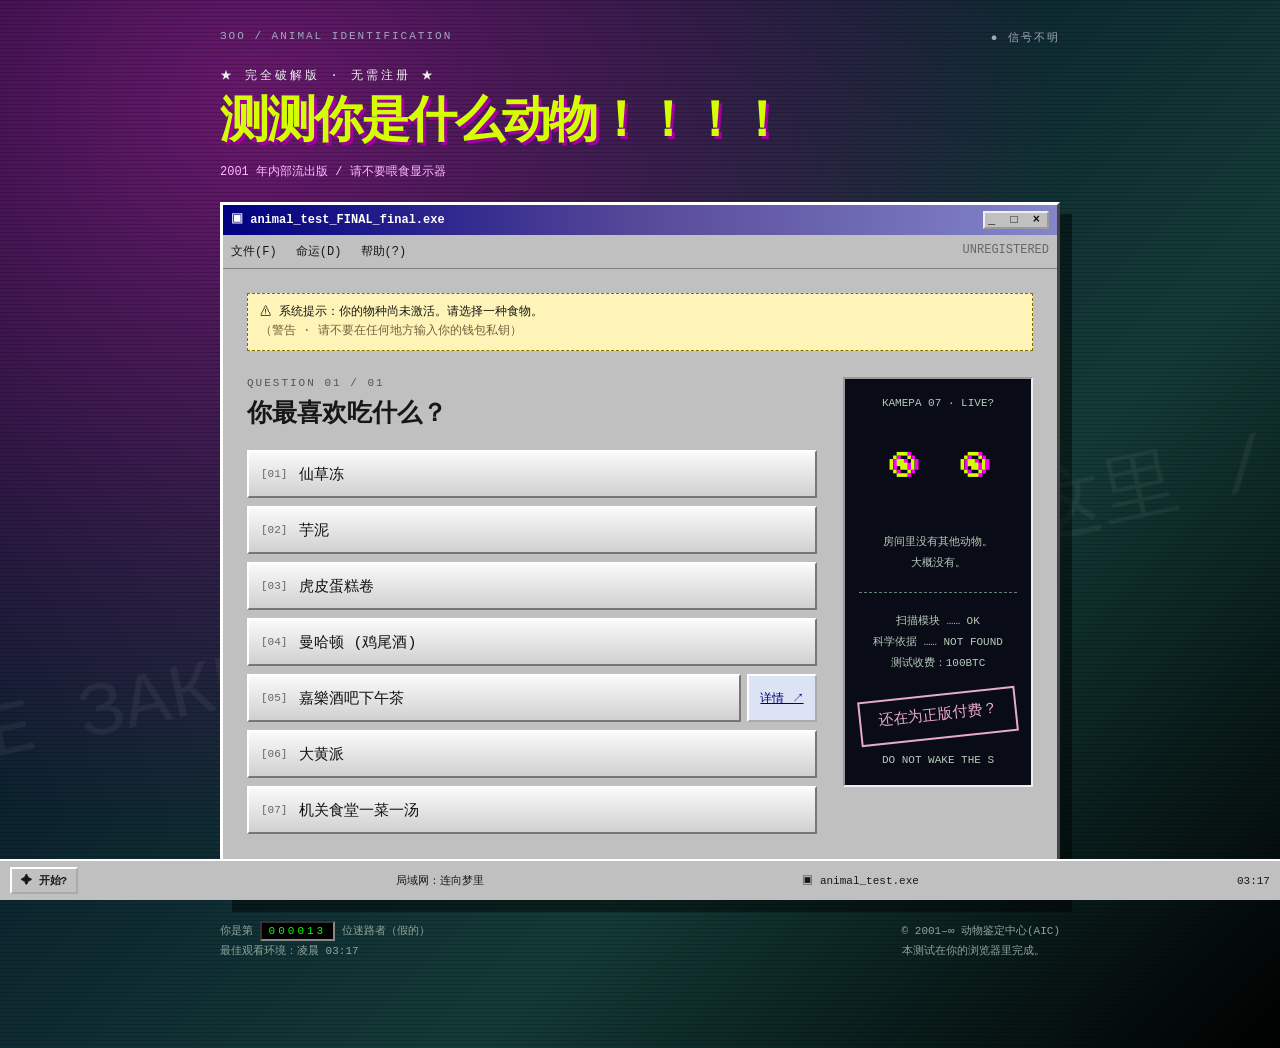
==== index.html @ d6a7e2ce "Update index.html" ====
<!doctype html>
<html lang="zh-CN">
<head>
<meta charset="UTF-8">
<meta name="viewport" content="width=device-width, initial-scale=1">
<meta name="description" content="测测你是什么动物！！！！一个有点诡异、非常不科学的食物小测试。">
<title>测测你是什么动物！！！！</title>
<link rel="icon" type="image/svg+xml" href="data:image/svg+xml,%3Csvg xmlns='http://www.w3.org/2000/svg' viewBox='0 0 32 32'%3E%3Crect width='32' height='32' fill='%23000080'/%3E%3Ctext x='7' y='25' font-size='27' fill='%23ccff00'%3E?%3C/text%3E%3C/svg%3E">
<style>
:root{color-scheme:light;--acid:#d4ff00;--navy:#000080}
*{box-sizing:border-box}
body{margin:0;min-height:100vh;color:#171717;font-family:"Courier New","SimSun","宋体",monospace;background:repeating-linear-gradient(0deg,transparent 0 3px,#0003 3px 4px),radial-gradient(ellipse at 20% 10%,#6b176f,transparent 55%),linear-gradient(135deg,#020726,#123c38 65%,#000);padding:30px 18px 64px}
body::before{content:"НЕ ЗАКРЫВАЙ ОКНО / 你来过这里 / НЕ ЗАКРЫВАЙ ОКНО";position:fixed;left:-80px;top:52%;color:#ffffff0d;font-size:clamp(28px,6vw,90px);white-space:nowrap;transform:rotate(-12deg);pointer-events:none}
.desktop{position:relative;max-width:840px;margin:auto}
.topline{display:flex;justify-content:space-between;gap:12px;color:#a3a8bd;font-size:11px;letter-spacing:2px;margin-bottom:22px}
.blink{animation:blink 1.6s steps(1,end) infinite}
@keyframes blink{50%{opacity:.25}}
.masthead{color:var(--acid);text-shadow:3px 3px #a000a0;margin-bottom:22px}
.eyebrow{font-size:12px;letter-spacing:3px;color:#ededed;text-shadow:none}
h1{font-size:clamp(27px,5.5vw,49px);line-height:1.2;margin:10px 0;letter-spacing:-2px}
.masthead p{font-size:12px;color:#ffb7ff;text-shadow:none;margin:0}
.window{background:#c0c0c0;border:3px solid;border-color:#fff #444 #444 #fff;box-shadow:12px 12px #0007}
.titlebar{background:linear-gradient(90deg,var(--navy),#574999,#8386cb);color:#fff;padding:6px 8px;display:flex;align-items:center;justify-content:space-between;gap:10px;font-size:12px;font-weight:bold}
.window-icons{letter-spacing:4px;color:#111;background:#c0c0c0;padding:0 3px;border:2px outset #eee;white-space:nowrap}
.menu{font-size:12px;padding:8px;border-bottom:1px solid #808080;word-spacing:12px}
.content{padding:24px;display:grid;grid-template-columns:1fr 190px;gap:26px}
.warning{grid-column:1/-1;background:#fff4b8;border:1px dashed #806d00;padding:9px 12px;font-size:12px;line-height:1.6}
.question-number{color:#555;font-size:11px;letter-spacing:2px}
h2{margin:8px 0 18px;font-size:25px;line-height:1.4}
.options{display:grid;gap:8px}
.option-row{display:flex;gap:6px;align-items:stretch}
button{font:inherit;cursor:pointer;color:#111}
.answer{display:flex;align-items:center;gap:12px;text-align:left;padding:12px;width:100%;background:linear-gradient(#fafafa,#d0d0d0);border:2px solid;border-color:#fff #777 #777 #fff;font-size:15px;min-height:48px}
.answer:hover{background:var(--acid)}
.answer:active,.reset:active{border-color:#777 #fff #fff #777}
button:focus-visible,a:focus-visible{outline:3px solid #b000b8;outline-offset:3px}
.num{color:#666;font-size:11px}
.outlink{display:flex;align-items:center;justify-content:center;min-width:70px;background:#dce3f5;border:2px outset white;color:var(--navy);font-size:12px;white-space:nowrap;padding:0 8px}
.sidebar{background:#090b16;border:2px inset #eee;color:#b6ccbb;padding:14px;font-size:11px;line-height:1.9;text-align:center;align-self:start}
.eye{height:86px;margin:12px 0 20px;display:flex;justify-content:center;align-items:center;font-size:57px;letter-spacing:4px;color:var(--acid);text-shadow:4px 0 #f0f}
.sidebar hr{border:0;border-top:1px dashed #658275;margin:18px 0}
.stamp{border:2px solid #e9a9cf;color:#e9a9cf;padding:6px;transform:rotate(-6deg);margin:20px 0 12px;font-size:15px}
.status{display:flex;flex-wrap:wrap;gap:4px;padding:6px;font-size:11px}
.status span{border:1px inset #ddd;padding:5px;flex:1;white-space:nowrap}
.footer{display:flex;justify-content:space-between;flex-wrap:wrap;gap:12px;color:#90a49c;font-size:11px;margin:22px 0;line-height:1.8}
.counter{background:#000;color:#0f0;border:2px inset #888;padding:2px 7px;letter-spacing:3px}
.taskbar{position:fixed;bottom:0;left:0;right:0;background:#c0c0c0;border-top:2px solid white;display:flex;justify-content:space-between;gap:10px;padding:6px 10px;font-size:11px;z-index:2}
.taskbar strong{border:2px outset #fff;padding:4px 9px}.taskbar span{align-self:center}
[hidden]{display:none!important}
.result{grid-column:1/-1;text-align:center;padding:10px 0 18px}
.result h2{font-size:clamp(23px,4vw,34px)}
.portrait{background:repeating-linear-gradient(0deg,#0000 0 3px,#ffffff0a 3px 4px),radial-gradient(ellipse,#5e386b,#101129 70%);border:4px ridge #aaa;max-width:330px;margin:18px auto;padding:24px;font-size:84px;line-height:1.4;position:relative}
.portrait::after{content:"SPECIMEN FOUND / 样本已找到";display:block;font-size:10px;color:var(--acid);letter-spacing:2px}
.animal{font-size:clamp(30px,6vw,48px);font-weight:bold;color:var(--navy);text-shadow:2px 2px #fff;margin:14px 0;overflow-wrap:anywhere}
.result p{font-size:12px;line-height:1.8}
.reset{background:linear-gradient(#fff,#aaa);border:3px outset #eee;padding:12px 25px;margin-top:12px;font-size:14px}
@media(max-width:600px){body{padding:20px 12px 65px}.content{padding:16px;grid-template-columns:1fr;gap:18px}.sidebar{display:none}.topline{font-size:9px;letter-spacing:1px}.window{box-shadow:6px 6px #0007}.menu{word-spacing:3px}.answer{font-size:14px;padding:11px 8px;gap:8px}.outlink{min-width:56px;padding:0 4px}.taskbar .connection{display:none}}
@media(prefers-reduced-motion:reduce){.blink{animation:none}}
</style>
</head>
<body>
<main class="desktop">
<div class="topline"><span>ЗОО / ANIMAL IDENTIFICATION</span><span class="blink">● 信号不明</span></div>
<header class="masthead"><div class="eyebrow">★ 完全破解版 · 无需注册 ★</div><h1>测测你是什么动物！！！！</h1><p>2001 年内部流出版 / 请不要喂食显示器</p></header>
<section class="window" aria-label="动物测试程序">
<div class="titlebar"><span>▣ animal_test_FINAL_final.exe</span><span class="window-icons" aria-hidden="true">_ □ ×</span></div>
<div class="menu" aria-hidden="true">文件(F) 命运(D) 帮助(?) <span style="float:right;color:#666">UNREGISTERED</span></div>
<div class="content">
<div class="warning">⚠ 系统提示：你的物种尚未激活。请选择一种食物。<br><span style="color:#716340">（警告 · 请不要在任何地方输入你的钱包私钥）</span></div>
<section id="quiz" aria-labelledby="question"><div class="question-number">QUESTION 01 / 01</div><h2 id="question">你最喜欢吃什么？</h2>
<div class="options">
<button class="answer" type="button" data-answer="0"><span class="num" aria-hidden="true">[01]</span>仙草冻</button>
<button class="answer" type="button" data-answer="1"><span class="num" aria-hidden="true">[02]</span>芋泥</button>
<button class="answer" type="button" data-answer="2"><span class="num" aria-hidden="true">[03]</span>虎皮蛋糕卷</button>
<button class="answer" type="button" data-answer="3"><span class="num" aria-hidden="true">[04]</span>曼哈顿 (鸡尾酒)</button>
<div class="option-row"><button class="answer" type="button" data-answer="4"><span class="num" aria-hidden="true">[05]</span>嘉樂酒吧下午茶</button><a class="outlink" href="https://www.klook.com/zh-HK/activity/155703-palazzo-versace-macau-la-scala-del-palazzo/" target="_blank" rel="noopener noreferrer" aria-label="在新标签页打开嘉樂酒吧下午茶的 Klook 页面">详情 ↗</a></div>
<button class="answer" type="button" data-answer="5"><span class="num" aria-hidden="true">[06]</span>大黄派</button>
<button class="answer" type="button" data-answer="6"><span class="num" aria-hidden="true">[07]</span>机关食堂一菜一汤</button>
</div></section>
<aside class="sidebar" id="sidebar" aria-label="装饰性系统面板"><div>КАМЕРА 07 · LIVE?</div><div class="eye" aria-hidden="true">◉ ◉</div><div>房间里没有其他动物。<br>大概没有。</div><hr><div>扫描模块 …… OK<br>科学依据 …… NOT FOUND<br>测试收费：100BTC</div><div class="stamp">还在为正版付费？</div><div>DO NOT WAKE THE S</div></aside>
<section class="result" id="result" aria-labelledby="result-title" hidden><div class="question-number">IDENTIFICATION COMPLETE</div><h2 id="result-title" tabindex="-1">恭喜你，你是！！！！！？</h2><div class="portrait"><span id="animal-icon" aria-hidden="true"></span></div><div class="animal" id="animal-name"></div><p id="chosen-food"></p><p>物种已确认。穿上吧，你可以走了。<br><span style="color:#777">结果仅供玩乐 / никакой науки</span></p><button class="reset" type="button" id="reset">↶ 重新安装命运 / 再测一次</button></section>
</div>
<div class="status" role="status" aria-live="polite"><span id="status-text">等待投喂…</span><span>数据库：7 个物种</span><span>置信度：0%</span></div>
</section>
<footer class="footer"><span>你是第 <span class="counter">000013</span> 位迷路者（假的）<br>最佳观看环境：凌晨 03:17</span><span>© 2001–∞ 动物鉴定中心(AIC)<br>本测试在你的浏览器里完成。</span></footer>
<noscript><p style="color:white;background:#800;padding:12px">请启用 JavaScript 后进行测试。</p></noscript>
</main>
<div class="taskbar" aria-hidden="true"><strong>✦ 开始?</strong><span class="connection">局域网：连向梦里</span><span>▣ animal_test.exe</span><span>03:17</span></div>
<script>
'use strict';
const animals = ['黑豹','兔子','西伯利亚虎','西伯利亚虎Senior','狐狸','蓝舌蜥蜴','长毛象'];
const icons = ['🐈‍⬛','🐇','🐅','🐅 🎖️','🦊','🦎','🦣'];
const foods = ['仙草冻','芋泥','虎皮蛋糕卷','曼哈顿 (鸡尾酒)','嘉樂酒吧下午茶','大黄派','机关食堂一菜一汤'];
const quiz = document.getElementById('quiz');
const result = document.getElementById('result');
const sidebar = document.getElementById('sidebar');
const statusText = document.getElementById('status-text');
let lastAnswer = null;
document.querySelectorAll('[data-answer]').forEach(button => {
  button.addEventListener('click', () => {
    const index = Number(button.dataset.answer);
    lastAnswer = button;
    document.getElementById('animal-name').textContent = animals[index];
    document.getElementById('animal-icon').textContent = icons[index];
    document.getElementById('chosen-food').textContent = '你选择了：' + foods[index];
    quiz.hidden = true;
    sidebar.hidden = true;
    result.hidden = false;
    statusText.textContent = '鉴定成功：' + animals[index];
    document.getElementById('result-title').focus();
  });
});
document.getElementById('reset').addEventListener('click', () => {
  result.hidden = true;
  quiz.hidden = false;
  sidebar.hidden = false;
  statusText.textContent = '等待投喂…';
  if (lastAnswer) lastAnswer.focus();
});
</script>
</body>
</html>
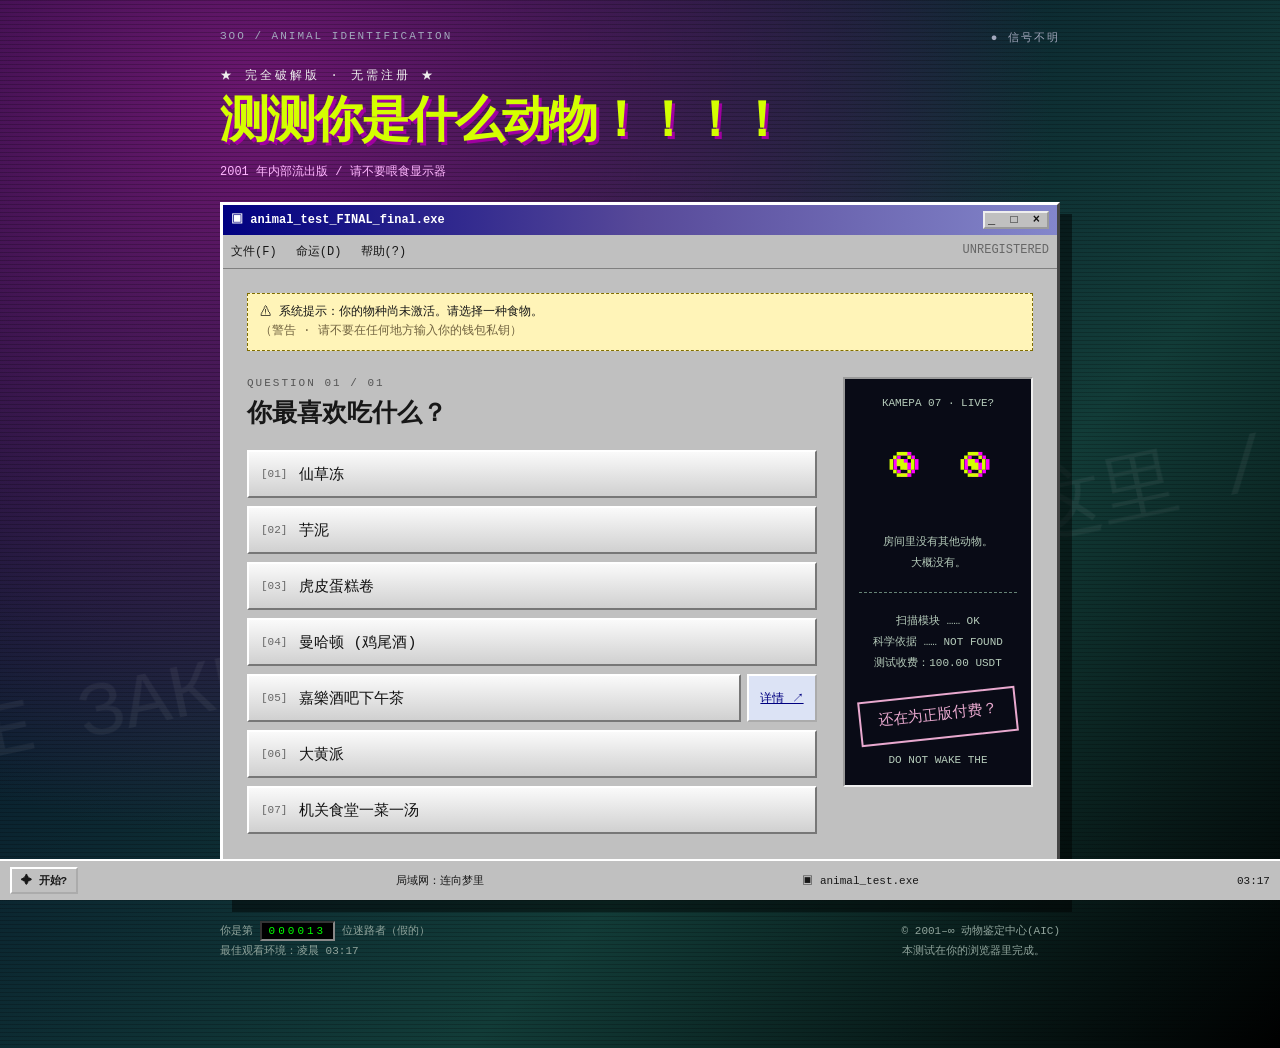
==== commit 99671d21: "Update index.html" ====
--- a/index.html
+++ b/index.html
@@ -77,7 +77,7 @@
 <button class="answer" type="button" data-answer="5"><span class="num" aria-hidden="true">[06]</span>大黄派</button>
 <button class="answer" type="button" data-answer="6"><span class="num" aria-hidden="true">[07]</span>机关食堂一菜一汤</button>
 </div></section>
-<aside class="sidebar" id="sidebar" aria-label="装饰性系统面板"><div>КАМЕРА 07 · LIVE?</div><div class="eye" aria-hidden="true">◉ ◉</div><div>房间里没有其他动物。<br>大概没有。</div><hr><div>扫描模块 …… OK<br>科学依据 …… NOT FOUND<br>测试收费：100BTC</div><div class="stamp">还在为正版付费？</div><div>DO NOT WAKE THE S</div></aside>
+<aside class="sidebar" id="sidebar" aria-label="装饰性系统面板"><div>КАМЕРА 07 · LIVE?</div><div class="eye" aria-hidden="true">◉ ◉</div><div>房间里没有其他动物。<br>大概没有。</div><hr><div>扫描模块 …… OK<br>科学依据 …… NOT FOUND<br>测试收费：100.00 USDT</div><div class="stamp">还在为正版付费？</div><div>DO NOT WAKE THE</div></aside>
 <section class="result" id="result" aria-labelledby="result-title" hidden><div class="question-number">IDENTIFICATION COMPLETE</div><h2 id="result-title" tabindex="-1">恭喜你，你是！！！！！？</h2><div class="portrait"><span id="animal-icon" aria-hidden="true"></span></div><div class="animal" id="animal-name"></div><p id="chosen-food"></p><p>物种已确认。穿上吧，你可以走了。<br><span style="color:#777">结果仅供玩乐 / никакой науки</span></p><button class="reset" type="button" id="reset">↶ 重新安装命运 / 再测一次</button></section>
 </div>
 <div class="status" role="status" aria-live="polite"><span id="status-text">等待投喂…</span><span>数据库：7 个物种</span><span>置信度：0%</span></div>
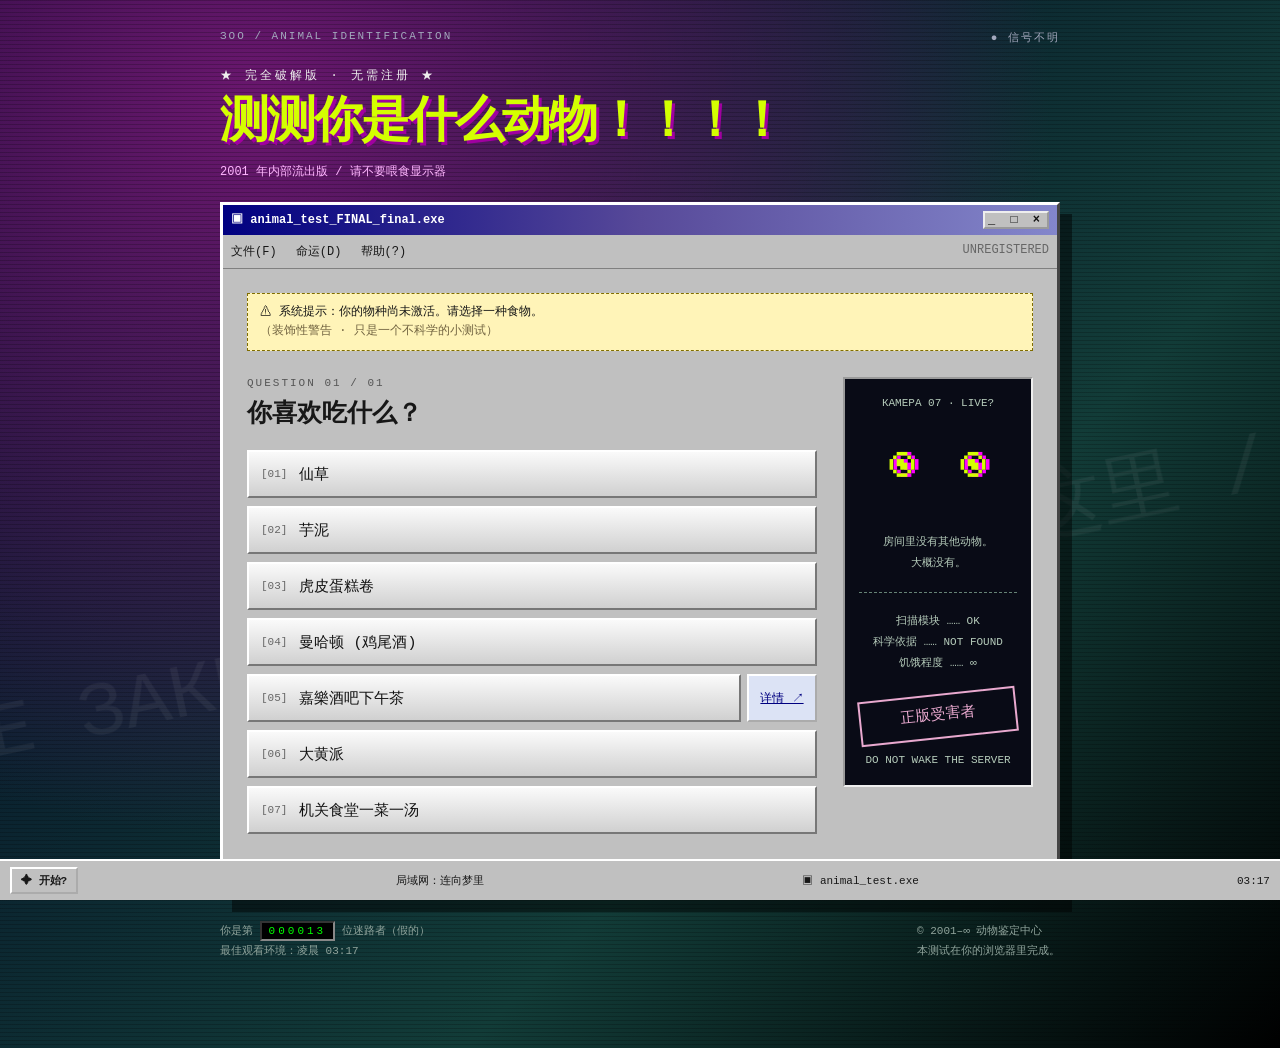
==== commit de0f7425: "Add dissection page with 24 introductions and quiz links" ====
--- a/index.html
+++ b/index.html
@@ -56,6 +56,9 @@
 .reset{background:linear-gradient(#fff,#aaa);border:3px outset #eee;padding:12px 25px;margin-top:12px;font-size:14px}
 @media(max-width:600px){body{padding:20px 12px 65px}.content{padding:16px;grid-template-columns:1fr;gap:18px}.sidebar{display:none}.topline{font-size:9px;letter-spacing:1px}.window{box-shadow:6px 6px #0007}.menu{word-spacing:3px}.answer{font-size:14px;padding:11px 8px;gap:8px}.outlink{min-width:56px;padding:0 4px}.taskbar .connection{display:none}}
 @media(prefers-reduced-motion:reduce){.blink{animation:none}}
+
+#more-info{width:min(340px,90vw);padding:3px;background:#c0c0c0;border:3px outset #eee;box-shadow:12px 12px #0007}
+#more-info::backdrop{background:#0005}#more-info .more-body{padding:28px;text-align:center}#more-info a{color:#000080;font-size:22px}#more-close{border:2px outset white;background:#c0c0c0}
 </style>
 </head>
 <body>
@@ -66,10 +69,10 @@
 <div class="titlebar"><span>▣ animal_test_FINAL_final.exe</span><span class="window-icons" aria-hidden="true">_ □ ×</span></div>
 <div class="menu" aria-hidden="true">文件(F) 命运(D) 帮助(?) <span style="float:right;color:#666">UNREGISTERED</span></div>
 <div class="content">
-<div class="warning">⚠ 系统提示：你的物种尚未激活。请选择一种食物。<br><span style="color:#716340">（警告 · 请不要在任何地方输入你的钱包私钥）</span></div>
-<section id="quiz" aria-labelledby="question"><div class="question-number">QUESTION 01 / 01</div><h2 id="question">你最喜欢吃什么？</h2>
+<div class="warning">⚠ 系统提示：你的物种尚未激活。请选择一种食物。<br><span style="color:#716340">（装饰性警告 · 只是一个不科学的小测试）</span></div>
+<section id="quiz" aria-labelledby="question"><div class="question-number">QUESTION 01 / 01</div><h2 id="question">你喜欢吃什么？</h2>
 <div class="options">
-<button class="answer" type="button" data-answer="0"><span class="num" aria-hidden="true">[01]</span>仙草冻</button>
+<button class="answer" type="button" data-answer="0"><span class="num" aria-hidden="true">[01]</span>仙草</button>
 <button class="answer" type="button" data-answer="1"><span class="num" aria-hidden="true">[02]</span>芋泥</button>
 <button class="answer" type="button" data-answer="2"><span class="num" aria-hidden="true">[03]</span>虎皮蛋糕卷</button>
 <button class="answer" type="button" data-answer="3"><span class="num" aria-hidden="true">[04]</span>曼哈顿 (鸡尾酒)</button>
@@ -77,25 +80,28 @@
 <button class="answer" type="button" data-answer="5"><span class="num" aria-hidden="true">[06]</span>大黄派</button>
 <button class="answer" type="button" data-answer="6"><span class="num" aria-hidden="true">[07]</span>机关食堂一菜一汤</button>
 </div></section>
-<aside class="sidebar" id="sidebar" aria-label="装饰性系统面板"><div>КАМЕРА 07 · LIVE?</div><div class="eye" aria-hidden="true">◉ ◉</div><div>房间里没有其他动物。<br>大概没有。</div><hr><div>扫描模块 …… OK<br>科学依据 …… NOT FOUND<br>测试收费：100.00 USDT</div><div class="stamp">还在为正版付费？</div><div>DO NOT WAKE THE</div></aside>
-<section class="result" id="result" aria-labelledby="result-title" hidden><div class="question-number">IDENTIFICATION COMPLETE</div><h2 id="result-title" tabindex="-1">恭喜你，你是！！！！！？</h2><div class="portrait"><span id="animal-icon" aria-hidden="true"></span></div><div class="animal" id="animal-name"></div><p id="chosen-food"></p><p>物种已确认。穿上吧，你可以走了。<br><span style="color:#777">结果仅供玩乐 / никакой науки</span></p><button class="reset" type="button" id="reset">↶ 重新安装命运 / 再测一次</button></section>
+<aside class="sidebar" id="sidebar" aria-label="装饰性系统面板"><div>КАМЕРА 07 · LIVE?</div><div class="eye" aria-hidden="true">◉ ◉</div><div>房间里没有其他动物。<br>大概没有。</div><hr><div>扫描模块 …… OK<br>科学依据 …… NOT FOUND<br>饥饿程度 …… ∞</div><div class="stamp">正版受害者</div><div>DO NOT WAKE THE SERVER</div></aside>
+<section class="result" id="result" aria-labelledby="result-title" hidden><div class="question-number">IDENTIFICATION COMPLETE</div><h2 id="result-title" tabindex="-1">恭喜你，你是！！！！！？</h2><div class="portrait"><span id="animal-icon" aria-hidden="true"></span></div><div class="animal" id="animal-name"></div><p id="chosen-food"></p><p>物种已确认。你可以继续假装是人类。<br><span style="color:#777">结果仅供玩乐 / никакой науки</span></p><button class="reset" type="button" id="reset">↶ 重新安装命运 / 再测一次</button></section>
 </div>
-<div class="status" role="status" aria-live="polite"><span id="status-text">等待投喂…</span><span>数据库：7 个物种</span><span>置信度：0%</span></div>
+<div class="status" role="status" aria-live="polite"><span id="status-text">等待投喂…</span><span>数据库：7 个物种</span><span>安全感：0%</span></div>
 </section>
-<footer class="footer"><span>你是第 <span class="counter">000013</span> 位迷路者（假的）<br>最佳观看环境：凌晨 03:17</span><span>© 2001–∞ 动物鉴定中心(AIC)<br>本测试在你的浏览器里完成。</span></footer>
+<footer class="footer"><span>你是第 <span class="counter">000013</span> 位迷路者（假的）<br>最佳观看环境：凌晨 03:17</span><span>© 2001–∞ 动物鉴定中心<br>本测试在你的浏览器里完成。</span></footer>
 <noscript><p style="color:white;background:#800;padding:12px">请启用 JavaScript 后进行测试。</p></noscript>
 </main>
 <div class="taskbar" aria-hidden="true"><strong>✦ 开始?</strong><span class="connection">局域网：连向梦里</span><span>▣ animal_test.exe</span><span>03:17</span></div>
+<dialog id="more-info"><div class="titlebar"><span>【占位符】</span><button id="more-close" type="button" aria-label="【占位符】">×</button></div><div class="more-body"><a href="dissection/">了解更多？</a></div></dialog>
 <script>
 'use strict';
 const animals = ['黑豹','兔子','西伯利亚虎','西伯利亚虎Senior','狐狸','蓝舌蜥蜴','长毛象'];
 const icons = ['🐈‍⬛','🐇','🐅','🐅 🎖️','🦊','🦎','🦣'];
-const foods = ['仙草冻','芋泥','虎皮蛋糕卷','曼哈顿 (鸡尾酒)','嘉樂酒吧下午茶','大黄派','机关食堂一菜一汤'];
+const foods = ['仙草','芋泥','虎皮蛋糕卷','曼哈顿 (鸡尾酒)','嘉樂酒吧下午茶','大黄派','机关食堂一菜一汤'];
 const quiz = document.getElementById('quiz');
 const result = document.getElementById('result');
 const sidebar = document.getElementById('sidebar');
 const statusText = document.getElementById('status-text');
 let lastAnswer = null;
+document.getElementById('more-close').addEventListener('click',()=>document.getElementById('more-info').close());
+document.getElementById('more-info').addEventListener('close',()=>document.getElementById('result-title').focus());
 document.querySelectorAll('[data-answer]').forEach(button => {
   button.addEventListener('click', () => {
     const index = Number(button.dataset.answer);
@@ -108,6 +114,7 @@
     result.hidden = false;
     statusText.textContent = '鉴定成功：' + animals[index];
     document.getElementById('result-title').focus();
+    if(index===0||index===1)document.getElementById('more-info').showModal();
   });
 });
 document.getElementById('reset').addEventListener('click', () => {
@@ -120,4 +127,3 @@
 </script>
 </body>
 </html>
-
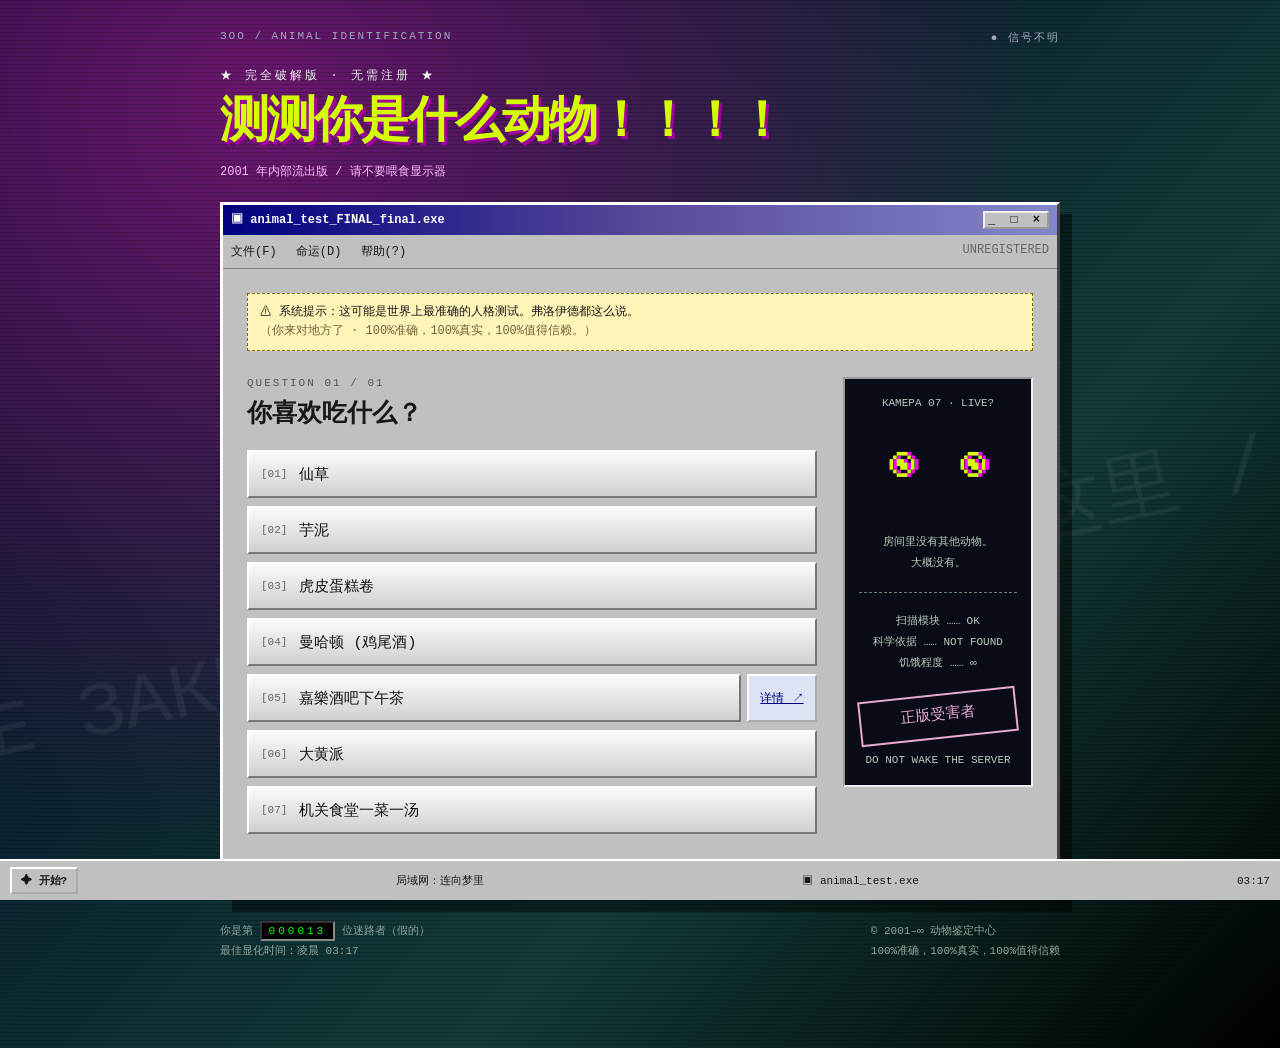
==== commit b55422e7: "Update index.html" ====
--- a/index.html
+++ b/index.html
@@ -3,7 +3,7 @@
 <head>
 <meta charset="UTF-8">
 <meta name="viewport" content="width=device-width, initial-scale=1">
-<meta name="description" content="测测你是什么动物！！！！一个有点诡异、非常不科学的食物小测试。">
+<meta name="description" content="测测你是什么动物！！！！">
 <title>测测你是什么动物！！！！</title>
 <link rel="icon" type="image/svg+xml" href="data:image/svg+xml,%3Csvg xmlns='http://www.w3.org/2000/svg' viewBox='0 0 32 32'%3E%3Crect width='32' height='32' fill='%23000080'/%3E%3Ctext x='7' y='25' font-size='27' fill='%23ccff00'%3E?%3C/text%3E%3C/svg%3E">
 <style>
@@ -60,6 +60,8 @@
 #more-info{width:min(340px,90vw);padding:3px;background:#c0c0c0;border:3px outset #eee;box-shadow:12px 12px #0007}
 #more-info::backdrop{background:#0005}#more-info .more-body{padding:28px;text-align:center}#more-info a{color:#000080;font-size:22px}#more-close{border:2px outset white;background:#c0c0c0}
 </style>
+<link rel="stylesheet" href="overarching/global.css">
+<script src="overarching/global.js" defer></script>
 </head>
 <body>
 <main class="desktop">
@@ -69,7 +71,7 @@
 <div class="titlebar"><span>▣ animal_test_FINAL_final.exe</span><span class="window-icons" aria-hidden="true">_ □ ×</span></div>
 <div class="menu" aria-hidden="true">文件(F) 命运(D) 帮助(?) <span style="float:right;color:#666">UNREGISTERED</span></div>
 <div class="content">
-<div class="warning">⚠ 系统提示：你的物种尚未激活。请选择一种食物。<br><span style="color:#716340">（装饰性警告 · 只是一个不科学的小测试）</span></div>
+<div class="warning">⚠ 系统提示：这可能是世界上最准确的人格测试。弗洛伊德都这么说。<br><span style="color:#716340">（你来对地方了 · 100%准确，100%真实，100%值得信赖。）</span></div>
 <section id="quiz" aria-labelledby="question"><div class="question-number">QUESTION 01 / 01</div><h2 id="question">你喜欢吃什么？</h2>
 <div class="options">
 <button class="answer" type="button" data-answer="0"><span class="num" aria-hidden="true">[01]</span>仙草</button>
@@ -83,13 +85,13 @@
 <aside class="sidebar" id="sidebar" aria-label="装饰性系统面板"><div>КАМЕРА 07 · LIVE?</div><div class="eye" aria-hidden="true">◉ ◉</div><div>房间里没有其他动物。<br>大概没有。</div><hr><div>扫描模块 …… OK<br>科学依据 …… NOT FOUND<br>饥饿程度 …… ∞</div><div class="stamp">正版受害者</div><div>DO NOT WAKE THE SERVER</div></aside>
 <section class="result" id="result" aria-labelledby="result-title" hidden><div class="question-number">IDENTIFICATION COMPLETE</div><h2 id="result-title" tabindex="-1">恭喜你，你是！！！！！？</h2><div class="portrait"><span id="animal-icon" aria-hidden="true"></span></div><div class="animal" id="animal-name"></div><p id="chosen-food"></p><p>物种已确认。你可以继续假装是人类。<br><span style="color:#777">结果仅供玩乐 / никакой науки</span></p><button class="reset" type="button" id="reset">↶ 重新安装命运 / 再测一次</button></section>
 </div>
-<div class="status" role="status" aria-live="polite"><span id="status-text">等待投喂…</span><span>数据库：7 个物种</span><span>安全感：0%</span></div>
+<div class="status" role="status" aria-live="polite"><span id="status-text">等待投喂…</span><span>数据库：7 个物种</span><span>显著值:0/span></div>
 </section>
-<footer class="footer"><span>你是第 <span class="counter">000013</span> 位迷路者（假的）<br>最佳观看环境：凌晨 03:17</span><span>© 2001–∞ 动物鉴定中心<br>本测试在你的浏览器里完成。</span></footer>
+<footer class="footer"><span>你是第 <span class="counter">000013</span> 位迷路者（假的）<br>最佳显化时间：凌晨 03:17</span><span>© 2001–∞ 动物鉴定中心<br>100%准确，100%真实，100%值得信赖</span></footer>
 <noscript><p style="color:white;background:#800;padding:12px">请启用 JavaScript 后进行测试。</p></noscript>
 </main>
 <div class="taskbar" aria-hidden="true"><strong>✦ 开始?</strong><span class="connection">局域网：连向梦里</span><span>▣ animal_test.exe</span><span>03:17</span></div>
-<dialog id="more-info"><div class="titlebar"><span>【占位符】</span><button id="more-close" type="button" aria-label="【占位符】">×</button></div><div class="more-body"><a href="dissection/">了解更多？</a></div></dialog>
+<dialog id="more-info"><div class="titlebar"><span>哇，恭喜你</span><button id="more-close" type="button" aria-label="哇，恭喜你">×</button></div><div class="more-body"><a href="dissection/">了解更多？</a></div></dialog>
 <script>
 'use strict';
 const animals = ['黑豹','兔子','西伯利亚虎','西伯利亚虎Senior','狐狸','蓝舌蜥蜴','长毛象'];
--- a/overarching/global.css
+++ b/overarching/global.css
@@ -0,0 +1 @@
+/* Shared styles for all pages. Add site-wide overrides here. */
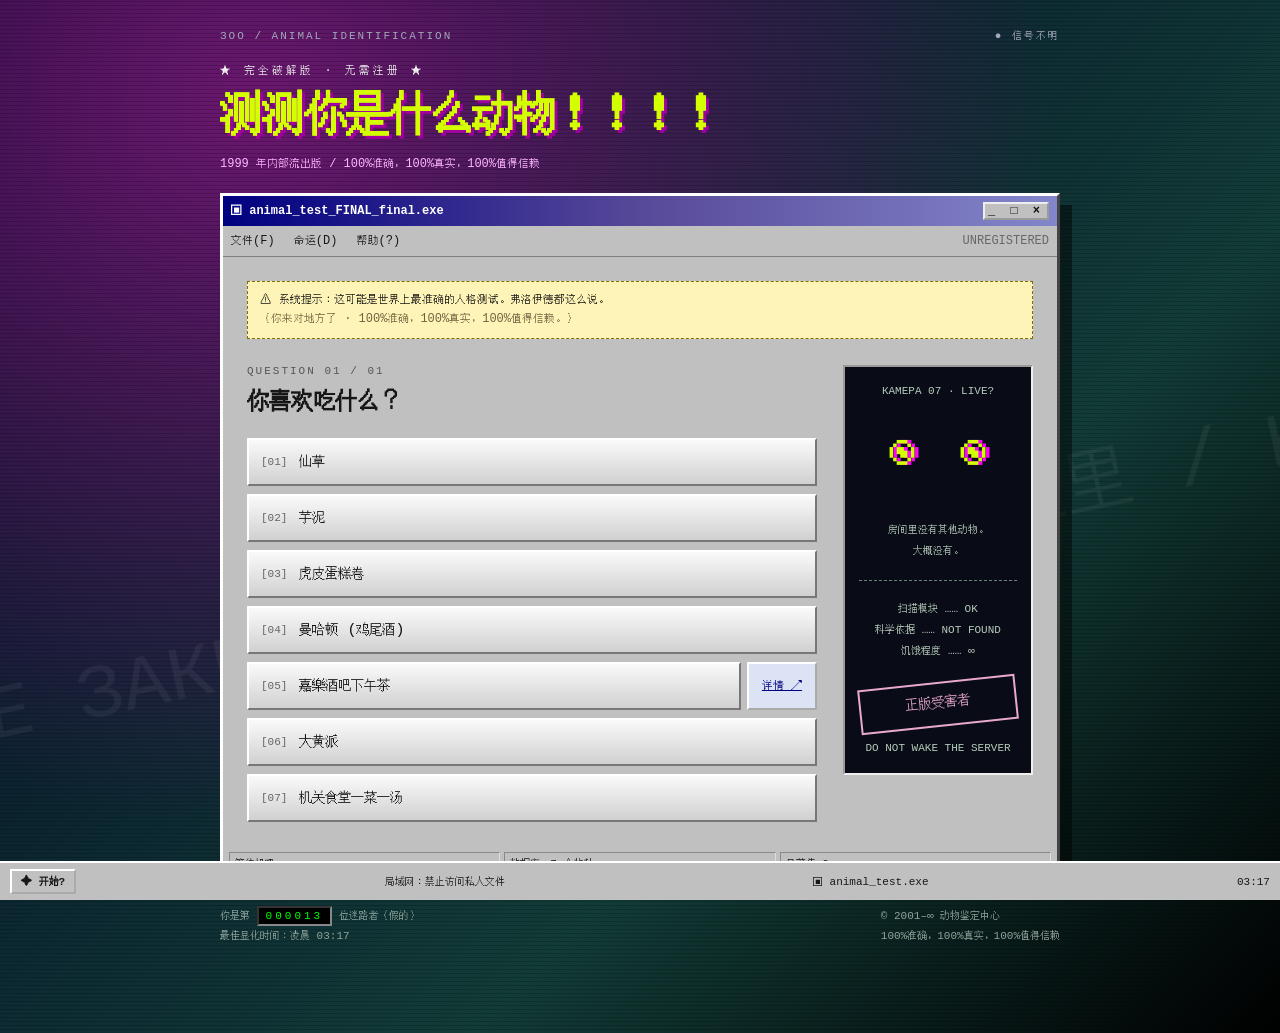
==== commit ae120201: "Update index.html" ====
--- a/index.html
+++ b/index.html
@@ -66,7 +66,7 @@
 <body>
 <main class="desktop">
 <div class="topline"><span>ЗОО / ANIMAL IDENTIFICATION</span><span class="blink">● 信号不明</span></div>
-<header class="masthead"><div class="eyebrow">★ 完全破解版 · 无需注册 ★</div><h1>测测你是什么动物！！！！</h1><p>2001 年内部流出版 / 请不要喂食显示器</p></header>
+<header class="masthead"><div class="eyebrow">★ 完全破解版 · 无需注册 ★</div><h1>测测你是什么动物！！！！</h1><p>1999 年内部流出版 / 100%准确，100%真实，100%值得信赖 </p></header>
 <section class="window" aria-label="动物测试程序">
 <div class="titlebar"><span>▣ animal_test_FINAL_final.exe</span><span class="window-icons" aria-hidden="true">_ □ ×</span></div>
 <div class="menu" aria-hidden="true">文件(F) 命运(D) 帮助(?) <span style="float:right;color:#666">UNREGISTERED</span></div>
@@ -85,12 +85,12 @@
 <aside class="sidebar" id="sidebar" aria-label="装饰性系统面板"><div>КАМЕРА 07 · LIVE?</div><div class="eye" aria-hidden="true">◉ ◉</div><div>房间里没有其他动物。<br>大概没有。</div><hr><div>扫描模块 …… OK<br>科学依据 …… NOT FOUND<br>饥饿程度 …… ∞</div><div class="stamp">正版受害者</div><div>DO NOT WAKE THE SERVER</div></aside>
 <section class="result" id="result" aria-labelledby="result-title" hidden><div class="question-number">IDENTIFICATION COMPLETE</div><h2 id="result-title" tabindex="-1">恭喜你，你是！！！！！？</h2><div class="portrait"><span id="animal-icon" aria-hidden="true"></span></div><div class="animal" id="animal-name"></div><p id="chosen-food"></p><p>物种已确认。你可以继续假装是人类。<br><span style="color:#777">结果仅供玩乐 / никакой науки</span></p><button class="reset" type="button" id="reset">↶ 重新安装命运 / 再测一次</button></section>
 </div>
-<div class="status" role="status" aria-live="polite"><span id="status-text">等待投喂…</span><span>数据库：7 个物种</span><span>显著值:0/span></div>
+<div class="status" role="status" aria-live="polite"><span id="status-text">等待投喂…</span><span>数据库：7 个物种</span><span>显著值:0</span></div>
 </section>
 <footer class="footer"><span>你是第 <span class="counter">000013</span> 位迷路者（假的）<br>最佳显化时间：凌晨 03:17</span><span>© 2001–∞ 动物鉴定中心<br>100%准确，100%真实，100%值得信赖</span></footer>
 <noscript><p style="color:white;background:#800;padding:12px">请启用 JavaScript 后进行测试。</p></noscript>
 </main>
-<div class="taskbar" aria-hidden="true"><strong>✦ 开始?</strong><span class="connection">局域网：连向梦里</span><span>▣ animal_test.exe</span><span>03:17</span></div>
+<div class="taskbar" aria-hidden="true"><strong>✦ 开始?</strong><span class="connection">局域网：禁止访问私人文件</span><span>▣ animal_test.exe</span><span>03:17</span></div>
 <dialog id="more-info"><div class="titlebar"><span>哇，恭喜你</span><button id="more-close" type="button" aria-label="哇，恭喜你">×</button></div><div class="more-body"><a href="dissection/">了解更多？</a></div></dialog>
 <script>
 'use strict';
--- a/overarching/global.css
+++ b/overarching/global.css
@@ -1 +1,18 @@
-/* Shared styles for all pages. Add site-wide overrides here. */
+/* Shared styles for all pages. */
+@font-face {
+  font-family: 'Site Bitmap Song';
+  src: url('fonts/WenQuanYi-Bitmap-Song-16px.ttf') format('truetype');
+  font-weight: 400;
+  font-style: normal;
+  font-display: swap;
+}
+/* Downloaded alternative, reserved for future use. */
+@font-face {
+  font-family: 'DotGothic16';
+  src: url('fonts/DotGothic16-Regular.ttf') format('truetype');
+  font-weight: 400;
+  font-style: normal;
+  font-display: swap;
+}
+body { font-family: 'Courier New', SimSun, '宋体', 'Site Bitmap Song', serif; }
+button, input, select, textarea, dialog { font-family: inherit; }
